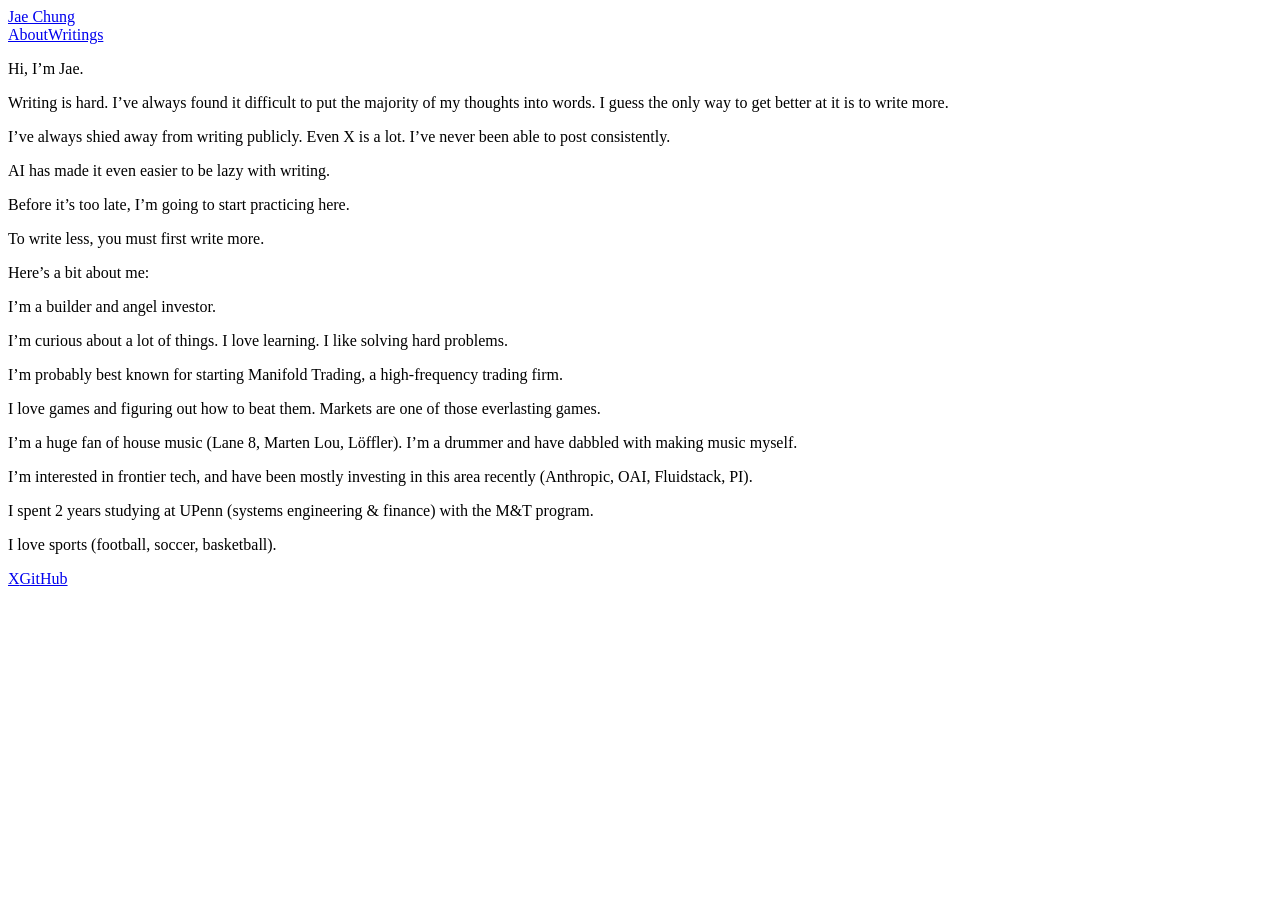
==== site/index.html @ 0017acf8 "Site files" ====
<!doctype html>
<html lang="en">
<head>
<meta charset="utf-8">
<meta name="viewport" content="width=device-width, initial-scale=1">
<title>Jae Chung</title>
<meta name="description" content="Jae Chung — builder and angel investor. Founder of Manifold Trading.">
<link rel="canonical" href="https://jaechung.net/">
<meta property="og:title" content="Jae Chung">
<meta property="og:description" content="Jae Chung — builder and angel investor. Founder of Manifold Trading.">
<meta property="og:type" content="website">
<link rel="stylesheet" href="/style.css">
</head>
<body>
<header>
  <a class="name" href="/">Jae Chung</a>
  <nav><a href="/" aria-current="page">About</a><a href="/writings/">Writings</a></nav>
</header>
<main>
<article class="about"><p>Hi, I&rsquo;m Jae.</p>
<p>Writing is hard. I&rsquo;ve always found it difficult to put the majority of my thoughts into words. I guess the only way to get better at it is to write more.</p>
<p>I&rsquo;ve always shied away from writing publicly. Even X is a lot. I&rsquo;ve never been able to post consistently.</p>
<p>AI has made it even easier to be lazy with writing.</p>
<p>Before it&rsquo;s too late, I&rsquo;m going to start practicing here.</p>
<p class="motto">To write less, you must first write more.</p>

<p>Here&rsquo;s a bit about me:</p>
<p>I&rsquo;m a builder and angel investor.</p>
<p>I&rsquo;m curious about a lot of things. I love learning. I like solving hard problems.</p>
<p>I&rsquo;m probably best known for starting Manifold Trading, a high-frequency trading firm.</p>
<p>I love games and figuring out how to beat them. Markets are one of those everlasting games.</p>
<p>I&rsquo;m a huge fan of house music (Lane 8, Marten Lou, Löffler). I&rsquo;m a drummer and have dabbled with making music myself.</p>
<p>I&rsquo;m interested in frontier tech, and have been mostly investing in this area recently (Anthropic, OAI, Fluidstack, PI).</p>
<p>I spent 2 years studying at UPenn (systems engineering &amp; finance) with the M&amp;T program.</p>
<p>I love sports (football, soccer, basketball).</p></article>
</main>
<footer>
<a href="https://x.com/_jaechung">X</a><a href="https://github.com/jchung00">GitHub</a>
</footer>
</body>
</html>
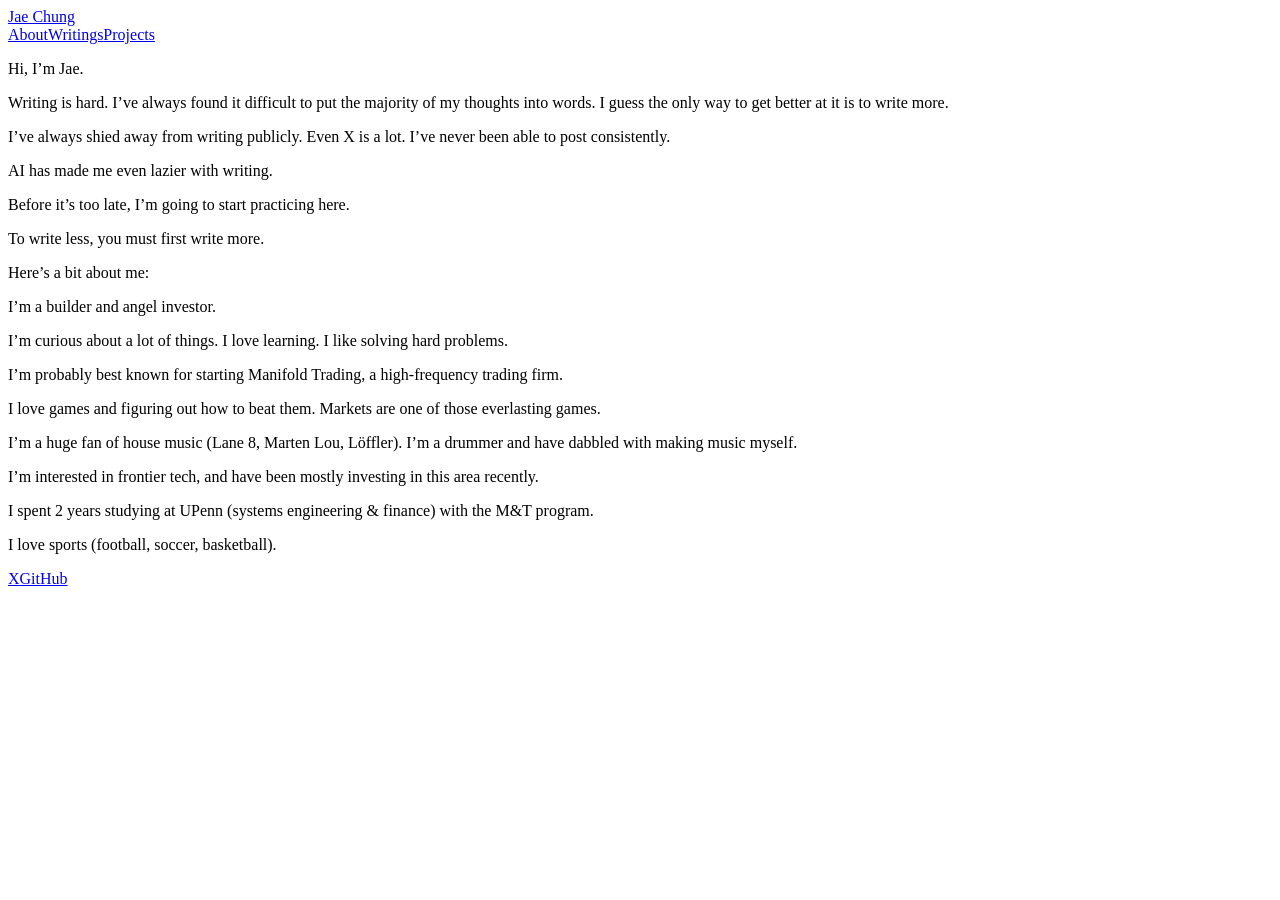
==== commit 9636774c: "project" ====
--- a/site/index.html
+++ b/site/index.html
@@ -14,13 +14,13 @@
 <body>
 <header>
   <a class="name" href="/">Jae Chung</a>
-  <nav><a href="/" aria-current="page">About</a><a href="/writings/">Writings</a></nav>
+  <nav><a href="/" aria-current="page">About</a><a href="/writings/">Writings</a><a href="/projects/">Projects</a></nav>
 </header>
 <main>
 <article class="about"><p>Hi, I&rsquo;m Jae.</p>
 <p>Writing is hard. I&rsquo;ve always found it difficult to put the majority of my thoughts into words. I guess the only way to get better at it is to write more.</p>
 <p>I&rsquo;ve always shied away from writing publicly. Even X is a lot. I&rsquo;ve never been able to post consistently.</p>
-<p>AI has made it even easier to be lazy with writing.</p>
+<p>AI has made me even lazier with writing.</p>
 <p>Before it&rsquo;s too late, I&rsquo;m going to start practicing here.</p>
 <p class="motto">To write less, you must first write more.</p>
 
@@ -30,7 +30,7 @@
 <p>I&rsquo;m probably best known for starting Manifold Trading, a high-frequency trading firm.</p>
 <p>I love games and figuring out how to beat them. Markets are one of those everlasting games.</p>
 <p>I&rsquo;m a huge fan of house music (Lane 8, Marten Lou, Löffler). I&rsquo;m a drummer and have dabbled with making music myself.</p>
-<p>I&rsquo;m interested in frontier tech, and have been mostly investing in this area recently (Anthropic, OAI, Fluidstack, PI).</p>
+<p>I&rsquo;m interested in frontier tech, and have been mostly investing in this area recently.</p>
 <p>I spent 2 years studying at UPenn (systems engineering &amp; finance) with the M&amp;T program.</p>
 <p>I love sports (football, soccer, basketball).</p></article>
 </main>
